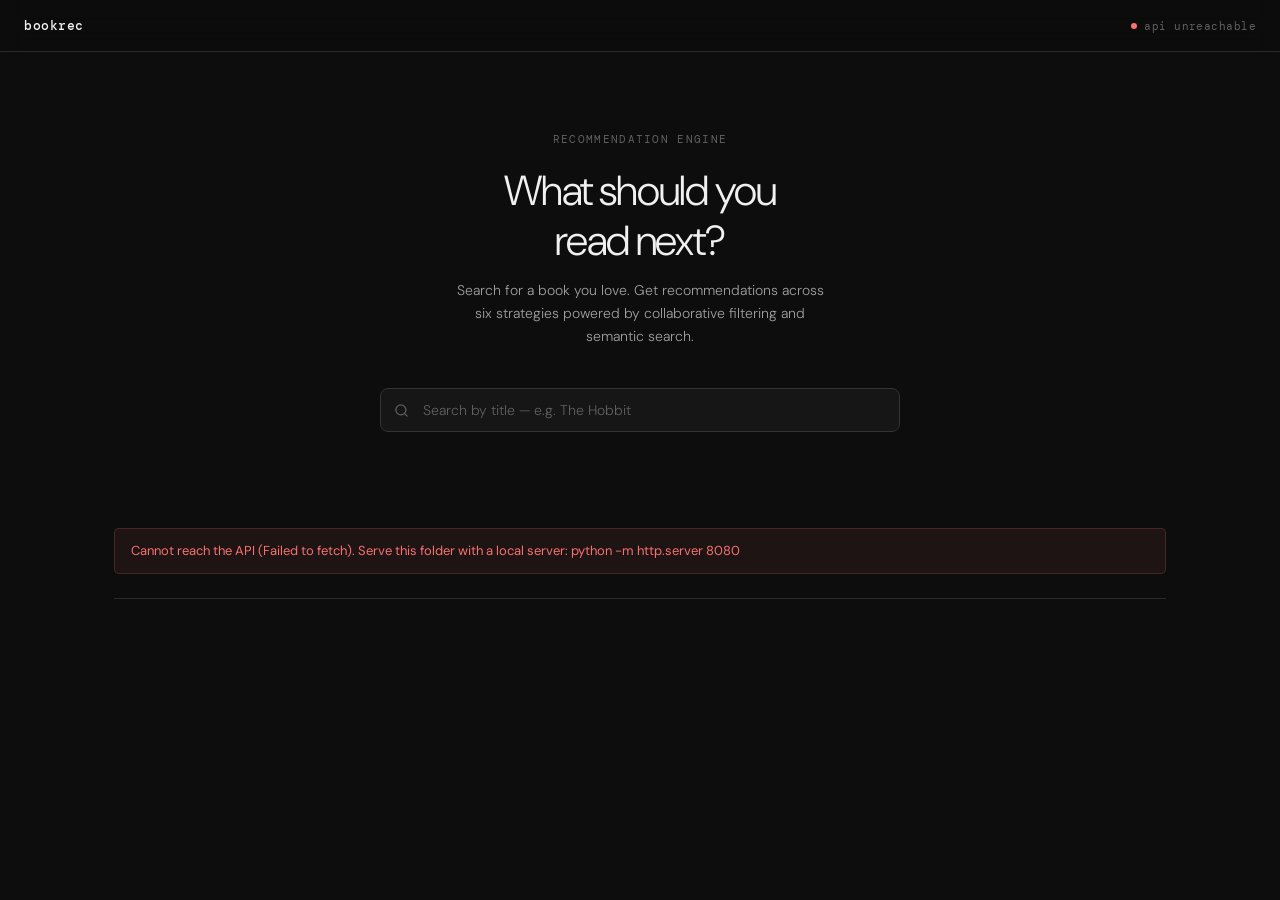
==== src/ui/index.html @ 8fcfbb5e "chore: add vibecoded ui" ====
<!DOCTYPE html>
<html lang="en">
<head>
<meta charset="UTF-8">
<meta name="viewport" content="width=device-width, initial-scale=1.0">
<title>BookRec — Recommendation Engine</title>
<link rel="preconnect" href="https://fonts.googleapis.com">
<link href="https://fonts.googleapis.com/css2?family=DM+Sans:ital,opsz,wght@0,9..40,300;0,9..40,400;0,9..40,500;1,9..40,300&family=DM+Mono:wght@400;500&display=swap" rel="stylesheet">
<link rel="stylesheet" href="styles.css">
</head>
<body>

<!-- ── NAV ── -->
<nav>
  <span class="nav-logo">bookrec</span>
  <div class="nav-status">
    <div class="status-pip" id="pip"></div>
    <span id="statusText">checking api…</span>
  </div>
</nav>

<!-- ── HERO ── -->
<section class="hero">
  <p class="hero-kicker">Recommendation Engine</p>
  <h1>What should you<br>read next?</h1>
  <p class="hero-sub">Search for a book you love. Get recommendations across six strategies powered by collaborative filtering and semantic search.</p>

  <div class="search-container">
    <div class="search-input-wrap">
      <svg class="search-icon" width="15" height="15" viewBox="0 0 24 24" fill="none" stroke="currentColor" stroke-width="2" stroke-linecap="round" stroke-linejoin="round">
        <circle cx="11" cy="11" r="8"/><line x1="21" y1="21" x2="16.65" y2="16.65"/>
      </svg>
      <input id="searchInput" type="text" placeholder="Search by title — e.g. The Hobbit" autocomplete="off" spellcheck="false"/>
      <button class="search-clear" id="clearBtn" title="Clear">
        <svg width="13" height="13" viewBox="0 0 24 24" fill="none" stroke="currentColor" stroke-width="2.5" stroke-linecap="round">
          <line x1="18" y1="6" x2="6" y2="18"/><line x1="6" y1="6" x2="18" y2="18"/>
        </svg>
      </button>
    </div>
    <div class="search-dropdown" id="dropdown"></div>
  </div>
</section>

<!-- ── MAIN ── -->
<div id="main">
  <div class="error-banner" id="errBanner"></div>

  <!-- Seed strip -->
  <div class="seed-strip" id="seedStrip">
    <span class="seed-badge">Seed</span>
    <div class="seed-info">
      <div class="seed-title"  id="seedTitle">—</div>
      <div class="seed-author" id="seedAuthor">—</div>
    </div>
    <div class="seed-stats" id="seedStats"></div>
  </div>

  <!-- Controls -->
  <div class="controls-bar" id="controlsBar">
    <div class="control-group">
      <label class="control-label" for="topKInput">Results per strategy</label>
      <div class="topk-wrap">
        <input type="range" id="topKRange" min="1" max="50" value="10" step="1">
        <input type="number" id="topKInput" min="1" max="50" value="10">
      </div>
    </div>
    <button class="refresh-btn" id="refreshBtn" title="Reload with new settings">
      <svg width="13" height="13" viewBox="0 0 24 24" fill="none" stroke="currentColor" stroke-width="2.5" stroke-linecap="round" stroke-linejoin="round">
        <polyline points="23 4 23 10 17 10"/><polyline points="1 20 1 14 7 14"/>
        <path d="M3.51 9a9 9 0 0 1 14.85-3.36L23 10M1 14l4.64 4.36A9 9 0 0 0 20.49 15"/>
      </svg>
      Reload
    </button>
  </div>

  <!-- Tabs + panels -->
  <div class="tabs-bar"   id="tabsBar"></div>
  <div id="panelsWrap"></div>
</div>

<!-- ── BOOK MODAL ── -->
<div class="modal-backdrop" id="modalBackdrop">
  <div class="modal" id="modal">
    <div class="modal-header">
      <div>
        <div class="modal-rank" id="modalRank"></div>
        <div class="modal-title"  id="modalTitle"></div>
        <div class="modal-author" id="modalAuthor"></div>
      </div>
      <button class="modal-close" id="modalClose" title="Close">
        <svg width="16" height="16" viewBox="0 0 24 24" fill="none" stroke="currentColor" stroke-width="2.5" stroke-linecap="round">
          <line x1="18" y1="6" x2="6" y2="18"/><line x1="6" y1="6" x2="18" y2="18"/>
        </svg>
      </button>
    </div>

    <div class="modal-stats" id="modalStats"></div>

    <div class="modal-section" id="modalDescSection">
      <div class="modal-section-label">Description</div>
      <div class="modal-desc" id="modalDesc"></div>
    </div>

    <div class="modal-section" id="modalTagsSection">
      <div class="modal-section-label">Subjects</div>
      <div class="modal-tags" id="modalTags"></div>
    </div>

    <div class="modal-score-row">
      <div class="modal-score-label">Relevance score</div>
      <div class="modal-score-bar-wrap">
        <div class="modal-score-bar" id="modalScoreBar"></div>
      </div>
      <div class="modal-score-val" id="modalScoreVal"></div>
    </div>
  </div>
</div>

<script src="app.js"></script>
</body>
</html>
---- src/ui/styles.css ----
*, *::before, *::after { box-sizing: border-box; margin: 0; padding: 0; }

:root {
  --bg:        #0d0d0d;
  --surface:   #161616;
  --surface2:  #1e1e1e;
  --border:    #2a2a2a;
  --border2:   #333;
  --text:      #f0f0f0;
  --text2:     #a0a0a0;
  --text3:     #606060;
  --green:     #4ade80;
  --red:       #f87171;
  --radius:    8px;
  --radius-sm: 5px;
}

html { scroll-behavior: smooth; }

body {
  font-family: 'DM Sans', sans-serif;
  background: var(--bg);
  color: var(--text);
  min-height: 100vh;
  -webkit-font-smoothing: antialiased;
}

/* ─── NAV ─── */
nav {
  display: flex;
  align-items: center;
  justify-content: space-between;
  padding: 0 24px;
  height: 52px;
  border-bottom: 1px solid var(--border);
  position: sticky;
  top: 0;
  background: rgba(13,13,13,0.92);
  backdrop-filter: blur(12px);
  z-index: 200;
}

.nav-logo {
  font-family: 'DM Mono', monospace;
  font-size: 13px;
  font-weight: 500;
  color: var(--text);
  letter-spacing: 0.04em;
}

.nav-status {
  display: flex;
  align-items: center;
  gap: 7px;
  font-family: 'DM Mono', monospace;
  font-size: 11px;
  color: var(--text3);
  letter-spacing: 0.04em;
}

.status-pip {
  width: 6px; height: 6px;
  border-radius: 50%;
  background: var(--text3);
  flex-shrink: 0;
  transition: background 0.4s;
}
.status-pip.ok  { background: var(--green); box-shadow: 0 0 6px rgba(74,222,128,0.4); }
.status-pip.err { background: var(--red); }

/* ─── HERO ─── */
.hero {
  display: flex;
  flex-direction: column;
  align-items: center;
  padding: 80px 24px 64px;
  text-align: center;
}

.hero-kicker {
  font-family: 'DM Mono', monospace;
  font-size: 11px;
  letter-spacing: 0.12em;
  color: var(--text3);
  text-transform: uppercase;
  margin-bottom: 20px;
}

.hero h1 {
  font-size: clamp(28px, 4vw, 42px);
  font-weight: 300;
  line-height: 1.2;
  letter-spacing: -0.025em;
  margin-bottom: 12px;
}

.hero-sub {
  font-size: 14px;
  color: var(--text2);
  font-weight: 300;
  max-width: 380px;
  line-height: 1.65;
  margin-bottom: 40px;
}

/* ─── SEARCH ─── */
.search-container {
  width: 100%;
  max-width: 520px;
  position: relative;
}

.search-input-wrap {
  position: relative;
  display: flex;
  align-items: center;
}

.search-icon {
  position: absolute;
  left: 14px;
  pointer-events: none;
  color: var(--text3);
}

#searchInput {
  width: 100%;
  height: 44px;
  padding: 0 40px 0 42px;
  background: var(--surface);
  border: 1px solid var(--border2);
  border-radius: var(--radius);
  font-family: 'DM Sans', sans-serif;
  font-size: 14px;
  font-weight: 300;
  color: var(--text);
  outline: none;
  transition: border-color 0.15s, box-shadow 0.15s;
}
#searchInput::placeholder { color: var(--text3); }
#searchInput:focus {
  border-color: #505050;
  box-shadow: 0 0 0 3px rgba(255,255,255,0.04);
}

.search-clear {
  position: absolute;
  right: 12px;
  background: none;
  border: none;
  color: var(--text3);
  cursor: pointer;
  padding: 4px;
  display: none;
  align-items: center;
  border-radius: 3px;
  transition: color 0.15s;
}
.search-clear:hover { color: var(--text); }
.search-clear.visible { display: flex; }

/* ─── DROPDOWN ─── */
.search-dropdown {
  position: absolute;
  top: calc(100% + 6px);
  left: 0; right: 0;
  background: var(--surface);
  border: 1px solid var(--border2);
  border-radius: var(--radius);
  overflow: hidden;
  box-shadow: 0 16px 48px rgba(0,0,0,0.6);
  z-index: 300;
  display: none;
}
.search-dropdown.open { display: block; }

.dropdown-item {
  display: flex;
  align-items: center;
  justify-content: space-between;
  gap: 12px;
  padding: 11px 14px;
  cursor: pointer;
  border-bottom: 1px solid var(--border);
  transition: background 0.1s;
}
.dropdown-item:last-child { border-bottom: none; }
.dropdown-item:hover { background: var(--surface2); }

.di-title {
  font-size: 13.5px;
  font-weight: 400;
  color: var(--text);
  white-space: nowrap;
  overflow: hidden;
  text-overflow: ellipsis;
  max-width: 290px;
}
.di-author {
  font-size: 12px;
  color: var(--text2);
  margin-top: 2px;
  font-weight: 300;
}
.di-meta {
  font-family: 'DM Mono', monospace;
  font-size: 11px;
  color: var(--text3);
  white-space: nowrap;
  flex-shrink: 0;
  text-align: right;
  line-height: 1.5;
}

.dropdown-msg {
  padding: 14px;
  font-size: 13px;
  color: var(--text3);
  text-align: center;
}

/* ─── MAIN ─── */
#main {
  max-width: 1100px;
  margin: 0 auto;
  padding: 32px 24px 80px;
  display: none;
}
#main.visible { display: block; }

/* ─── ERROR BANNER ─── */
.error-banner {
  padding: 12px 16px;
  background: rgba(248,113,113,0.07);
  border: 1px solid rgba(248,113,113,0.2);
  border-radius: var(--radius-sm);
  font-size: 13px;
  color: var(--red);
  margin-bottom: 24px;
  display: none;
  line-height: 1.5;
}
.error-banner.visible { display: block; }

/* ─── SEED STRIP ─── */
.seed-strip {
  display: none;
  align-items: center;
  gap: 14px;
  padding: 14px 18px;
  background: var(--surface);
  border: 1px solid var(--border2);
  border-radius: var(--radius);
  margin-bottom: 20px;
  animation: up 0.3s ease;
}
.seed-strip.visible { display: flex; }

.seed-badge {
  font-family: 'DM Mono', monospace;
  font-size: 10px;
  letter-spacing: 0.1em;
  text-transform: uppercase;
  color: var(--text3);
  background: var(--surface2);
  border: 1px solid var(--border);
  padding: 3px 8px;
  border-radius: 3px;
  flex-shrink: 0;
}

.seed-info { flex: 1; min-width: 0; }
.seed-title  { font-size: 14px; font-weight: 500; color: var(--text); }
.seed-author { font-size: 12px; color: var(--text2); font-weight: 300; margin-top: 1px; }

.seed-stats {
  font-family: 'DM Mono', monospace;
  font-size: 11px;
  color: var(--text3);
  text-align: right;
  line-height: 1.7;
  flex-shrink: 0;
}
.seed-stats b { color: var(--text2); font-weight: 500; }

/* ─── CONTROLS BAR ─── */
.controls-bar {
  display: none;
  align-items: center;
  justify-content: space-between;
  gap: 16px;
  padding: 12px 16px;
  background: var(--surface);
  border: 1px solid var(--border);
  border-radius: var(--radius);
  margin-bottom: 28px;
  animation: up 0.3s ease 0.05s both;
}
.controls-bar.visible { display: flex; }

.control-group {
  display: flex;
  align-items: center;
  gap: 12px;
}

.control-label {
  font-family: 'DM Mono', monospace;
  font-size: 11px;
  color: var(--text3);
  letter-spacing: 0.06em;
  white-space: nowrap;
}

.topk-wrap {
  display: flex;
  align-items: center;
  gap: 10px;
}

#topKRange {
  width: 120px;
  height: 2px;
  -webkit-appearance: none;
  background: var(--border2);
  border-radius: 1px;
  outline: none;
  cursor: pointer;
}
#topKRange::-webkit-slider-thumb {
  -webkit-appearance: none;
  width: 14px; height: 14px;
  border-radius: 50%;
  background: var(--text);
  cursor: pointer;
  transition: transform 0.1s;
}
#topKRange::-webkit-slider-thumb:hover { transform: scale(1.2); }
#topKRange::-moz-range-thumb {
  width: 14px; height: 14px;
  border-radius: 50%;
  background: var(--text);
  border: none;
  cursor: pointer;
}

#topKInput {
  width: 52px;
  height: 30px;
  padding: 0 8px;
  background: var(--surface2);
  border: 1px solid var(--border2);
  border-radius: var(--radius-sm);
  font-family: 'DM Mono', monospace;
  font-size: 12px;
  color: var(--text);
  outline: none;
  text-align: center;
  transition: border-color 0.15s;
  -moz-appearance: textfield;
}
#topKInput::-webkit-inner-spin-button,
#topKInput::-webkit-outer-spin-button { -webkit-appearance: none; }
#topKInput:focus { border-color: #505050; }

.refresh-btn {
  display: flex;
  align-items: center;
  gap: 7px;
  padding: 7px 14px;
  background: var(--surface2);
  border: 1px solid var(--border2);
  border-radius: var(--radius-sm);
  font-family: 'DM Sans', sans-serif;
  font-size: 12.5px;
  font-weight: 400;
  color: var(--text2);
  cursor: pointer;
  transition: background 0.15s, color 0.15s, border-color 0.15s;
  white-space: nowrap;
}
.refresh-btn:hover {
  background: var(--border);
  color: var(--text);
  border-color: #444;
}
.refresh-btn:disabled {
  opacity: 0.4;
  cursor: not-allowed;
}

/* ─── TABS ─── */
.tabs-bar {
  display: flex;
  overflow-x: auto;
  scrollbar-width: none;
  border-bottom: 1px solid var(--border);
  margin-bottom: 24px;
}
.tabs-bar::-webkit-scrollbar { display: none; }

.tab-btn {
  padding: 9px 15px;
  font-family: 'DM Sans', sans-serif;
  font-size: 13px;
  font-weight: 400;
  color: var(--text3);
  background: none;
  border: none;
  border-bottom: 1.5px solid transparent;
  margin-bottom: -1px;
  cursor: pointer;
  white-space: nowrap;
  transition: color 0.15s, border-color 0.15s;
}
.tab-btn:hover { color: var(--text2); }
.tab-btn.active { color: var(--text); border-bottom-color: var(--text); }

/* ─── PANELS ─── */
.panel { display: none; }
.panel.active { display: block; animation: up 0.2s ease; }

.panel-desc {
  display: flex;
  align-items: flex-start;
  gap: 9px;
  padding: 10px 14px;
  background: var(--surface);
  border: 1px solid var(--border);
  border-radius: var(--radius-sm);
  font-size: 12.5px;
  color: var(--text2);
  font-weight: 300;
  line-height: 1.55;
  margin-bottom: 18px;
}
.panel-desc svg { flex-shrink: 0; margin-top: 1px; opacity: 0.5; }

/* ─── BOOK GRID ─── */
.book-grid {
  display: grid;
  grid-template-columns: repeat(auto-fill, minmax(255px, 1fr));
  gap: 1px;
  background: var(--border);
  border: 1px solid var(--border);
  border-radius: var(--radius);
  overflow: hidden;
}

.book-card {
  background: var(--bg);
  padding: 16px 18px;
  cursor: pointer;
  transition: background 0.15s;
  position: relative;
}
.book-card:hover { background: var(--surface); }
.book-card:hover .book-expand-hint { opacity: 1; }

.book-rank {
  font-family: 'DM Mono', monospace;
  font-size: 10px;
  color: var(--text3);
  margin-bottom: 8px;
}
.book-title {
  font-size: 13.5px;
  font-weight: 500;
  color: var(--text);
  line-height: 1.4;
  margin-bottom: 3px;
  padding-right: 18px;
}
.book-author {
  font-size: 12px;
  color: var(--text2);
  font-weight: 300;
  margin-bottom: 10px;
}
.book-desc-preview {
  font-size: 11.5px;
  color: var(--text3);
  line-height: 1.55;
  margin-bottom: 10px;
  display: -webkit-box;
  -webkit-line-clamp: 2;
  -webkit-box-orient: vertical;
  overflow: hidden;
}
.book-tags {
  display: flex;
  flex-wrap: wrap;
  gap: 4px;
  margin-bottom: 12px;
}
.tag {
  font-family: 'DM Mono', monospace;
  font-size: 10px;
  padding: 2px 7px;
  border: 1px solid var(--border2);
  border-radius: 3px;
  color: var(--text3);
}
.book-footer {
  display: flex;
  align-items: center;
  gap: 10px;
}
.score-track {
  flex: 1;
  height: 1.5px;
  background: var(--border2);
  border-radius: 1px;
  overflow: hidden;
}
.score-fill {
  height: 100%;
  background: var(--text2);
  border-radius: 1px;
  transition: width 0.7s cubic-bezier(.4,0,.2,1);
}
.book-meta {
  font-family: 'DM Mono', monospace;
  font-size: 10px;
  color: var(--text3);
  white-space: nowrap;
}
.book-expand-hint {
  position: absolute;
  top: 14px;
  right: 14px;
  opacity: 0;
  color: var(--text3);
  transition: opacity 0.15s;
}

/* ─── LOAD / EMPTY ─── */
.load-state {
  display: flex;
  flex-direction: column;
  align-items: center;
  gap: 12px;
  padding: 60px 24px;
  color: var(--text3);
  font-size: 13px;
}
.spinner {
  width: 20px; height: 20px;
  border: 1.5px solid var(--border2);
  border-top-color: var(--text2);
  border-radius: 50%;
  animation: spin 0.7s linear infinite;
}
.empty-state {
  text-align: center;
  padding: 40px;
  font-size: 13px;
  color: var(--text3);
  font-weight: 300;
}

/* ─── MODAL ─── */
.modal-backdrop {
  position: fixed;
  inset: 0;
  background: rgba(0,0,0,0.7);
  backdrop-filter: blur(4px);
  z-index: 500;
  display: none;
  align-items: center;
  justify-content: center;
  padding: 24px;
  animation: fade 0.15s ease;
}
.modal-backdrop.open { display: flex; }

.modal {
  background: var(--surface);
  border: 1px solid var(--border2);
  border-radius: 10px;
  width: 100%;
  max-width: 520px;
  padding: 24px;
  box-shadow: 0 32px 80px rgba(0,0,0,0.7);
  animation: up 0.2s ease;
  max-height: 90vh;
  overflow-y: auto;
  scrollbar-width: thin;
  scrollbar-color: var(--border2) transparent;
}

.modal-header {
  display: flex;
  justify-content: space-between;
  align-items: flex-start;
  gap: 12px;
  margin-bottom: 20px;
}

.modal-rank {
  font-family: 'DM Mono', monospace;
  font-size: 10px;
  color: var(--text3);
  margin-bottom: 6px;
}
.modal-title {
  font-size: 17px;
  font-weight: 500;
  line-height: 1.35;
  color: var(--text);
  margin-bottom: 4px;
}
.modal-author {
  font-size: 13px;
  color: var(--text2);
  font-weight: 300;
}

.modal-close {
  background: var(--surface2);
  border: 1px solid var(--border2);
  color: var(--text2);
  border-radius: 5px;
  padding: 6px;
  cursor: pointer;
  flex-shrink: 0;
  display: flex;
  align-items: center;
  transition: background 0.15s, color 0.15s;
}
.modal-close:hover { background: var(--border); color: var(--text); }

.modal-stats {
  display: flex;
  gap: 20px;
  padding: 12px 0;
  border-top: 1px solid var(--border);
  border-bottom: 1px solid var(--border);
  margin-bottom: 20px;
}
.modal-stat {
  display: flex;
  flex-direction: column;
  gap: 3px;
}
.modal-stat-label {
  font-family: 'DM Mono', monospace;
  font-size: 10px;
  color: var(--text3);
  letter-spacing: 0.06em;
  text-transform: uppercase;
}
.modal-stat-val {
  font-family: 'DM Mono', monospace;
  font-size: 13px;
  color: var(--text);
}

.modal-section { margin-bottom: 18px; }
.modal-section-label {
  font-family: 'DM Mono', monospace;
  font-size: 10px;
  color: var(--text3);
  letter-spacing: 0.08em;
  text-transform: uppercase;
  margin-bottom: 8px;
}
.modal-desc {
  font-size: 13.5px;
  color: var(--text2);
  font-weight: 300;
  line-height: 1.65;
}
.modal-tags {
  display: flex;
  flex-wrap: wrap;
  gap: 5px;
}
.modal-tags .tag {
  font-size: 11px;
  padding: 3px 9px;
}

.modal-score-row {
  display: flex;
  align-items: center;
  gap: 10px;
  padding-top: 16px;
  border-top: 1px solid var(--border);
}
.modal-score-label {
  font-family: 'DM Mono', monospace;
  font-size: 10px;
  color: var(--text3);
  white-space: nowrap;
  letter-spacing: 0.06em;
}
.modal-score-bar-wrap {
  flex: 1;
  height: 2px;
  background: var(--border2);
  border-radius: 1px;
  overflow: hidden;
}
.modal-score-bar {
  height: 100%;
  background: var(--text2);
  border-radius: 1px;
  transition: width 0.5s ease;
}
.modal-score-val {
  font-family: 'DM Mono', monospace;
  font-size: 10px;
  color: var(--text3);
  white-space: nowrap;
}

/* ─── ANIMATIONS ─── */
@keyframes up   { from { opacity:0; transform:translateY(8px); } to { opacity:1; transform:none; } }
@keyframes fade { from { opacity:0; } to { opacity:1; } }
@keyframes spin { to { transform: rotate(360deg); } }

/* ─── RESPONSIVE ─── */
@media (max-width: 600px) {
  .hero  { padding: 48px 16px 40px; }
  #main  { padding: 24px 16px 60px; }
  nav    { padding: 0 16px; }
  .seed-stats { display: none; }
  .controls-bar { flex-direction: column; align-items: flex-start; }
  #topKRange { width: 100px; }
}
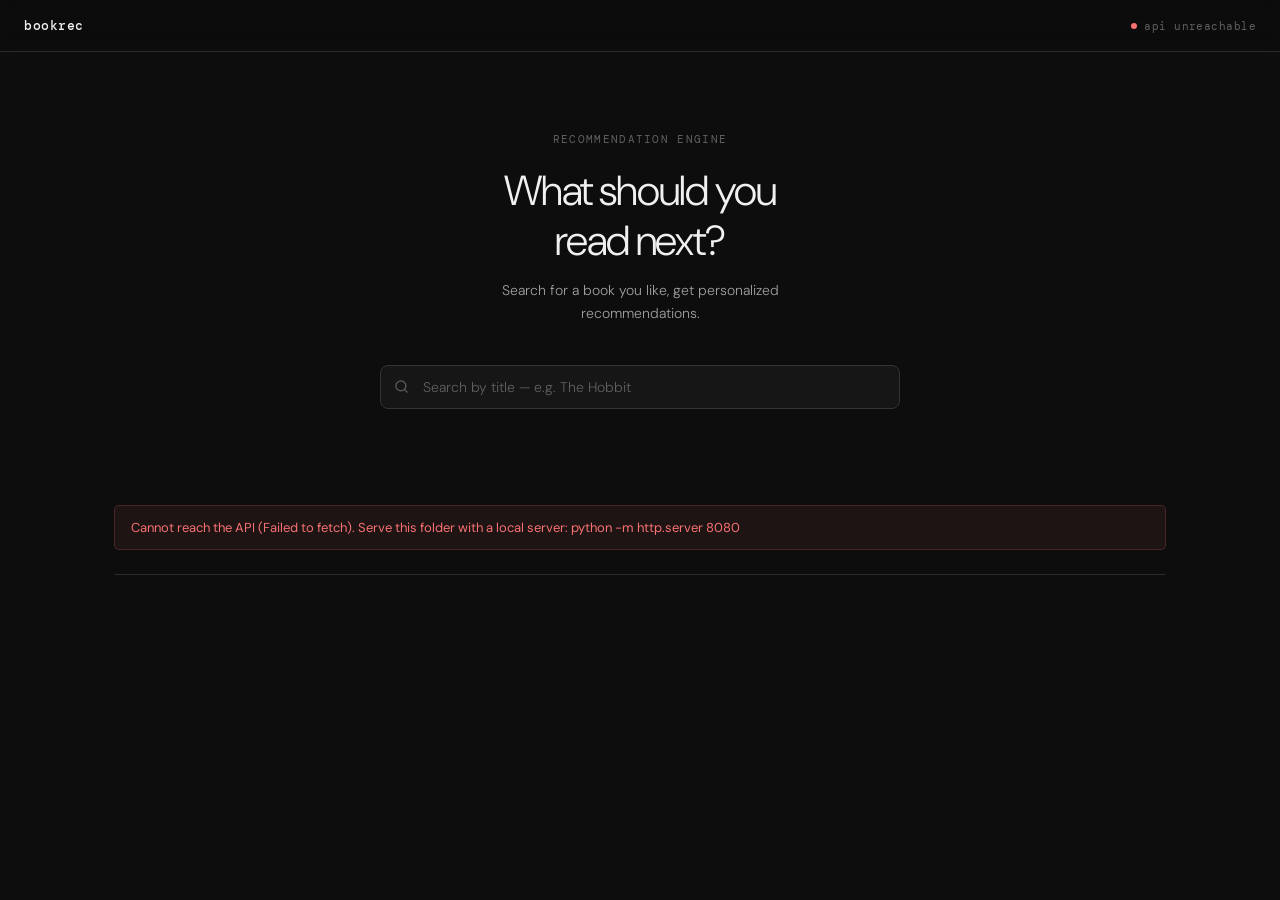
==== commit bc237905: "fix: adjust html content" ====
--- a/src/ui/index.html
+++ b/src/ui/index.html
@@ -23,7 +23,7 @@
 <section class="hero">
   <p class="hero-kicker">Recommendation Engine</p>
   <h1>What should you<br>read next?</h1>
-  <p class="hero-sub">Search for a book you love. Get recommendations across six strategies powered by collaborative filtering and semantic search.</p>
+  <p class="hero-sub">Search for a book you like, get personalized recommendations.</p>
 
   <div class="search-container">
     <div class="search-input-wrap">
